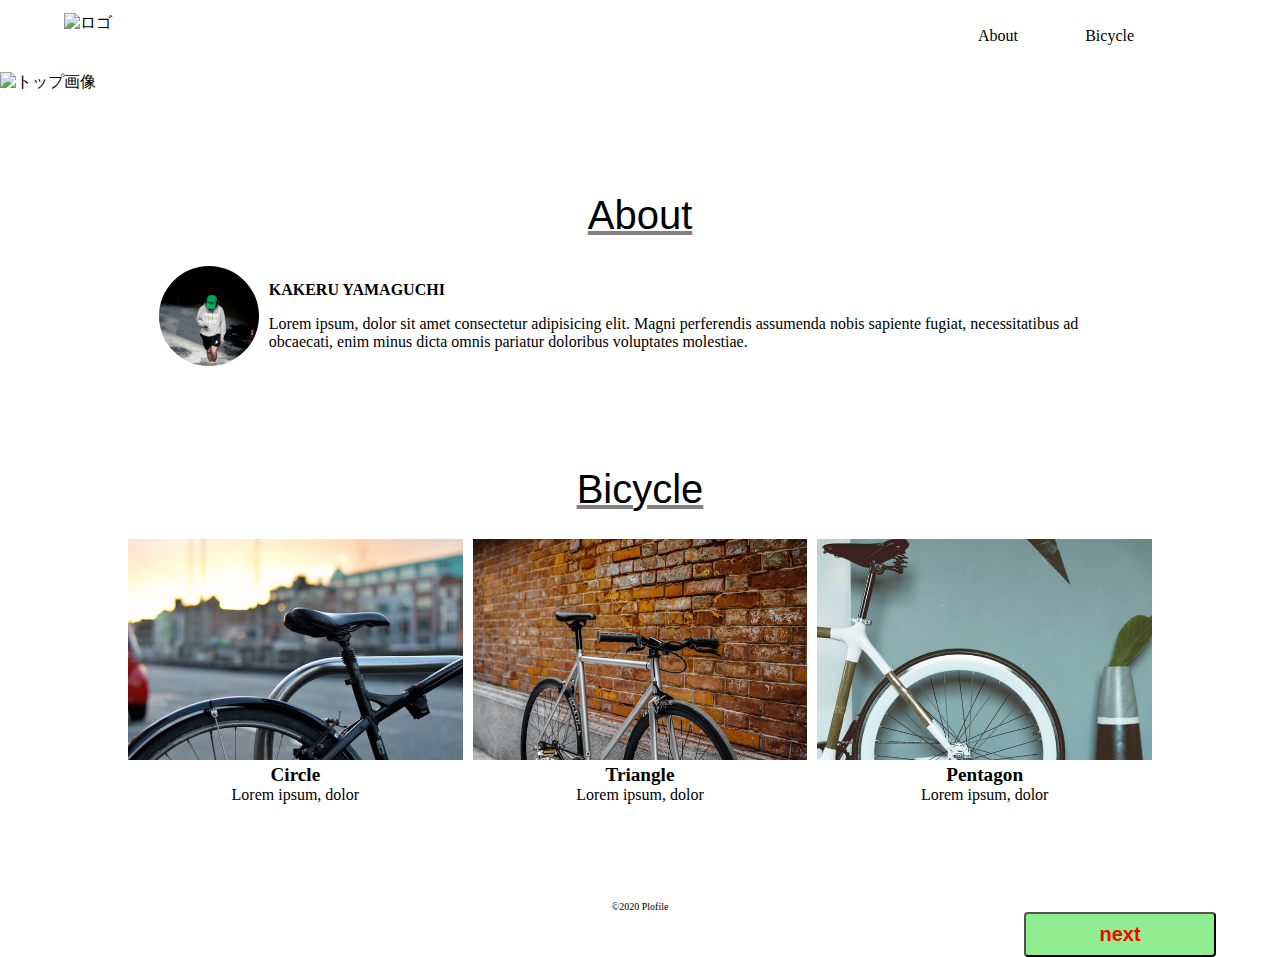
==== index.html @ 4b595f49 "1st commit" ====
<!DOCTYPE html>
<html lang="ja">
<head>
  <meta charset="UTF-8">
  <meta name="author" content="mia">
  <meta name="keyword" content="1stportfolio">
  <meta name="description" content="miaの初めてのポートフォリオです。">
  <meta name="generator" content="VScode">
  <meta http-equiv="contentlanguage" content="ja">
  <meta http-equiv="X-UA-Compatible" content="IE=edge">
  <meta name="viewport" content="width=device-width, initial-scale=1.0">
  <title>Profile</title>
  <link rel="stylesheet" href="imitate1/CSS/styles.css">
</head>
<html>
<body style="position: relative;">
  <header>
    <img src="img/logo.svg" alt="ロゴ"width=30% height="65%"id="logo">
    <ul>
      <li><a href="#">About</a></li>
      <li><a href="#">Bicycle</a></li>
    </ul>
  </header>
  <main>
      <img src="img/mainvisual.jpg" alt="トップ画像" id="top">
      <div class="container" >
        <h1>About</h1>
          <div class="div">
            <div class="div0">
              <div id="pic"></div>
            </div>
            <div class="div1">
              <h3>KAKERU YAMAGUCHI</h3>
              <p>Lorem ipsum, dolor sit amet consectetur adipisicing elit. Magni perferendis assumenda nobis sapiente fugiat, necessitatibus ad obcaecati, enim minus dicta omnis pariatur doloribus voluptates molestiae.</p>
            </div>
          </div>
      </div>
      <h1>Bicycle</h1>
      <div class="div2">
        <div class="container">
          <img src="imitate1/img/bicycle1.jpg" alt="bicycle2" id="cir" height="auto">
            <h2>Circle</h2>
            <p>Lorem ipsum, dolor  </p>
        </div>
        <div class="container">
            <img src="imitate1/img/bicycle2.jpg" alt="bicycle2" id="tri" height="auto">
            <h2>Triangle</h2>
            <p>Lorem ipsum, dolor </p>
        </div>
        <div class="container">
            <img src="imitate1/img/bicycle3.jpg" alt="bicycle3" id="pen" height="auto">
            <h2>Pentagon</h2>
            <p>Lorem ipsum, dolor </p>
        </div>
      </div>
   
  </main>
  <footer>
    <small>&copy;2020 Plofile</small>
  </footer>
  <button style="position: absolute; right:5vw;padding: 1vh 1vw;font-size: clamp(12px,2vw,20px);width: 15vw;font-weight: bold;background: lightgreen;border-radius: 4px;cursor: pointer;"><a href="imitate2/index.html" style="height:100%;width: 100%; color:red ;">next</a></button>
</body>
</html>
---- imitate1/CSS/styles.css ----
/* small screen */
/* common */
body{margin: 0;}
header{display: flex;justify-content: space-between;height: 8vh;align-items: center;width: 100%;}
img{margin-left: 5%;}
ul{list-style: none; margin: 0; padding: 0;display: flex;width: max(35%,155px)}
ul>li + li{margin-left: 15%;}
a{text-decoration: none;color: inherit;display: inline-block;}

main{width: inherit;overflow: hidden;}
#top{height: 95vh;width: auto;margin: 0;position: relative;left: -90vw;}
.container{width: 94vw;background-color: #fff;margin:  100px auto; }
h1{text-decoration: underline gray;text-align: center;font-weight: normal; font-family: Arial, Helvetica, sans-serif;font-size:250%;vertical-align: bottom;}
#pic{width: 100px;height: 100px;margin: 0 auto;
background-image: url(../img/about.jpg);background-size:contain;border-radius: 50%;}
h3{font-size:medium;vertical-align: bottom;}
#cir,#tri,#pen{width: 100%;height: auto;margin: 0 auto;}
  h2{font-size:larger; text-align: center;margin: 0;}
  h2+p{text-align: center;margin: 0;}
  .container+.container{margin: 10px auto;}

footer{height: 12vh;display: flex;align-items: flex-end;justify-content: space-around;}
small{font-size:x-small;}


/* large screen */
@media screen and (min-width:700px){
  ul{justify-content: center;}
  #top{left:0; width: 100%;height: auto;}
 .div{display: flex;align-items: center;gap: 10px;margin: auto 10%;}
 .div2{display: flex;gap: 10px; margin: 0 10%;}
 .div2>.container{margin: 0 ;}
}
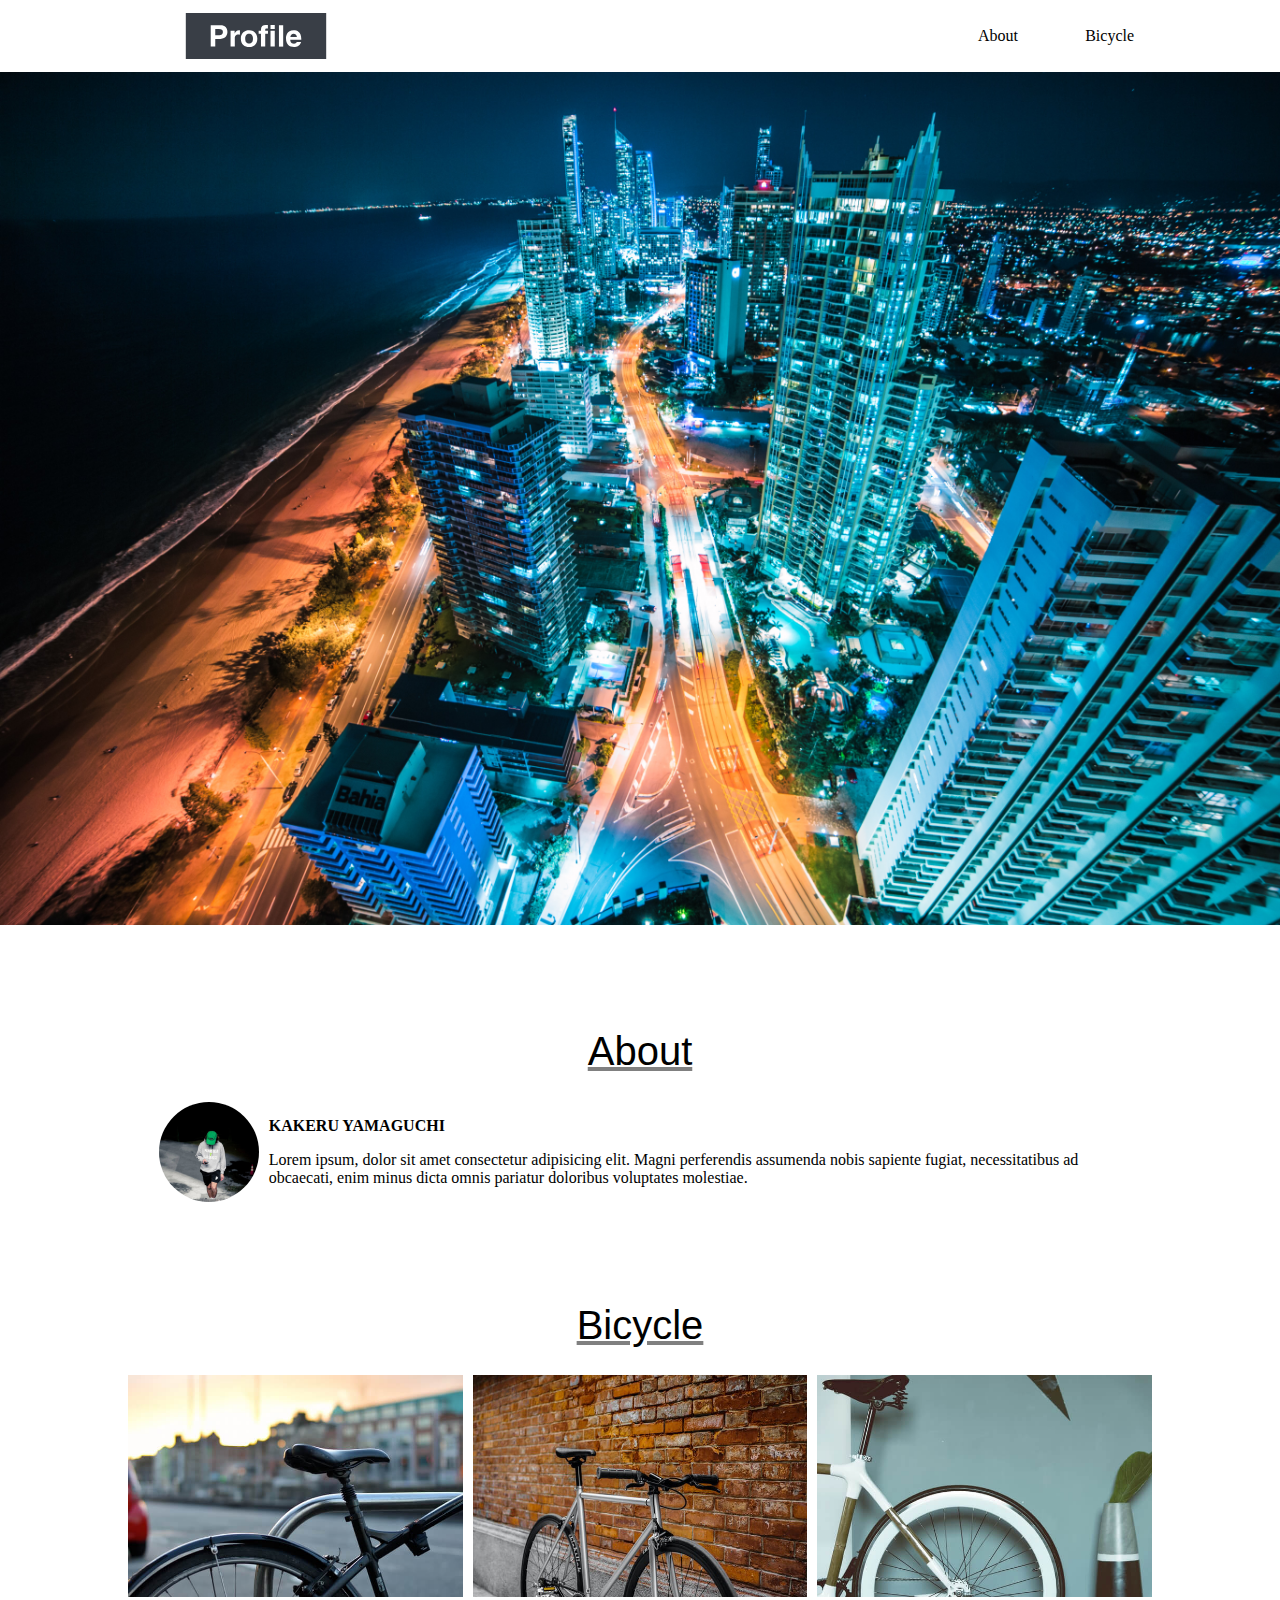
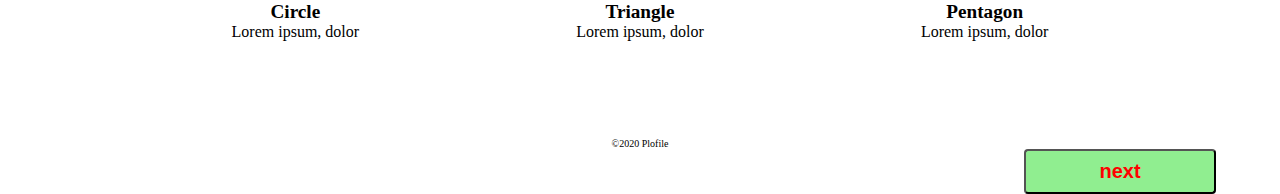
==== commit 2e762533: "2nd commit" ====
--- a/index.html
+++ b/index.html
@@ -15,14 +15,14 @@
 <html>
 <body style="position: relative;">
   <header>
-    <img src="img/logo.svg" alt="ロゴ"width=30% height="65%"id="logo">
+    <img src="imitate1/img/logo.svg" alt="ロゴ"width=30% height="65%"id="logo">
     <ul>
       <li><a href="#">About</a></li>
       <li><a href="#">Bicycle</a></li>
     </ul>
   </header>
   <main>
-      <img src="img/mainvisual.jpg" alt="トップ画像" id="top">
+      <img src="imitate1/img/mainvisual.jpg" alt="トップ画像" id="top">
       <div class="container" >
         <h1>About</h1>
           <div class="div">
@@ -60,4 +60,4 @@
   </footer>
   <button style="position: absolute; right:5vw;padding: 1vh 1vw;font-size: clamp(12px,2vw,20px);width: 15vw;font-weight: bold;background: lightgreen;border-radius: 4px;cursor: pointer;"><a href="imitate2/index.html" style="height:100%;width: 100%; color:red ;">next</a></button>
 </body>
-</html>+</html>
